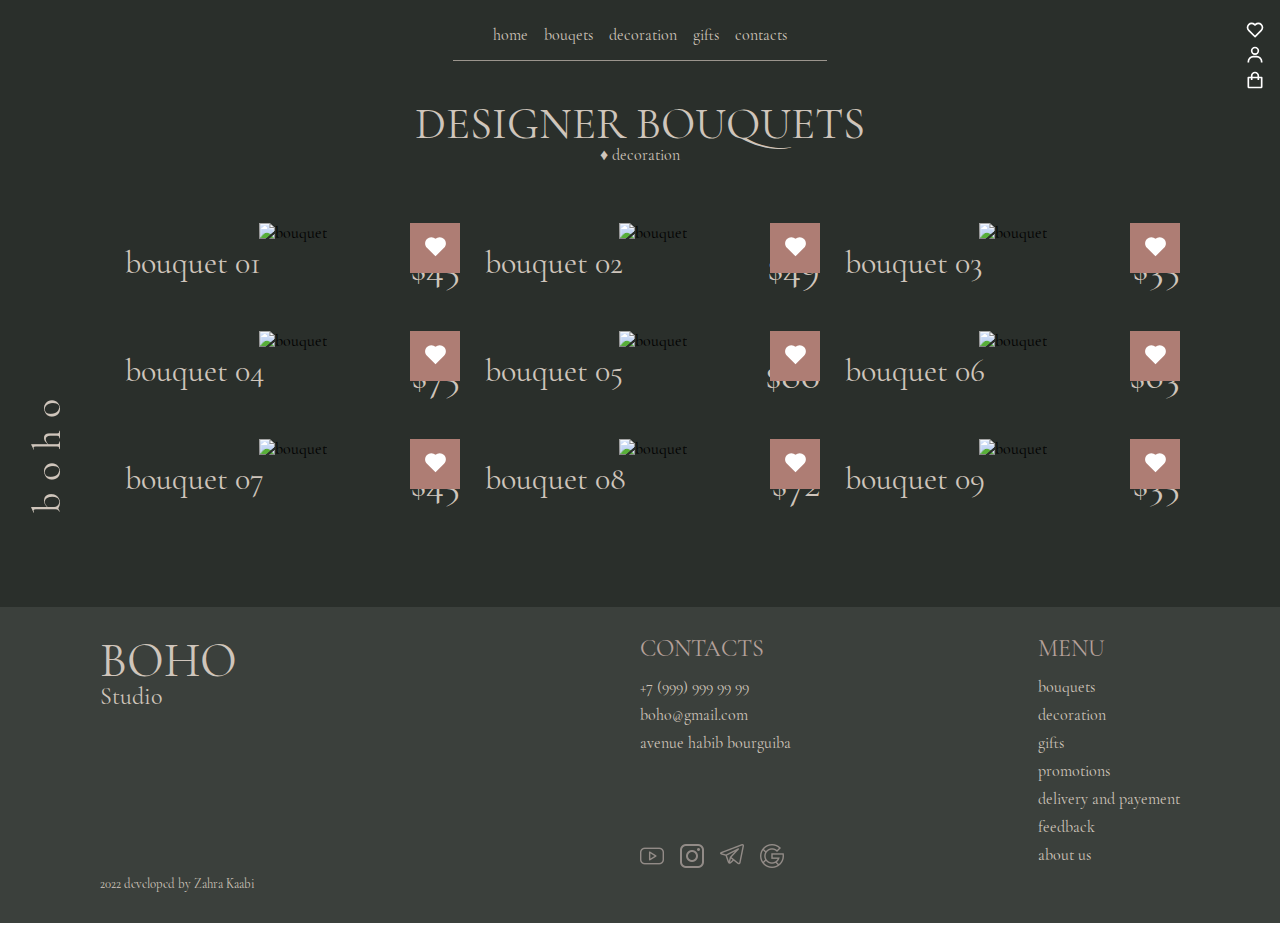
==== html/catalog.html @ 259a6b1c "chore: Implement landing + bouquets + shoppinf cart pages" ====
<!DOCTYPE html>
<html lang="en">
<head>
    <meta charset="UTF-8">
    <meta http-equiv="X-UA-Compatible" content="IE=edge">
    <meta name="viewport" content="width=device-width, initial-scale=1.0">
    <title>E-commetce</title>
    <!--CSS-->
    <link rel="stylesheet" href="../css/footer.css">
    <link rel="stylesheet" href="../css/global.css">
    <link rel="stylesheet" href="../css/catalog.css">
    <link rel="stylesheet" href="../css/variables.css">
    <link rel="stylesheet" href="../css/typography.css">
    <link rel="stylesheet" href="../css/landing-page.css">
</head>
<body>
    <!--=======================header=========================--->
    <header>
        <div class="navbar desktop-navbar bg-section flex justify-center items-center">
            <ul class="menu flex">
                <li><a href="../index.html">home</a></li>
                <li><a href="#">bouqets</a></li>
                <li><a href="#">decoration</a></li>
                <li><a href="#">gifts</a></li>
                <li><a href="#">contacts</a></li>
            </ul>

            <ul class="side-shopping-menu">
                <li><img src="../assets/images/bx-heart.svg" alt="heart" /><span id="favorite-number-container" class="flex justify-center items-center"></span></li>
                <li><img src="../assets/images/bx-user.svg" alt="user" /></li>
                <li><a href="../html/shopping-cart.html"><img src="../assets/images/bx-shopping-bag.svg" alt="shopping-bag" /><span id="cart-number-container" class="flex justify-center items-center"></span></a></li>
            </ul>
        </div>

        <div class="navbar mobile-navbar bg-section flex justify-between items-center">
            <img class="shopping-bag" src="../assets/images/bx-shopping-bag.svg" alt="shopping-bag" />
            <h1 class="logo">boho</h1>
            <div class="menu-icon">
                <div></div>
                <div></div>
                <div></div>
            </div>
        </div>
    </header>
    <!--=====================End header========================-->
    
    <main class="bg-section">
    <!--=====================side title=======================--->
    <h5 class="side-title">boho</h5>
    <!--====================End side title=====================-->

    <!--=====================page title=======================--->
    <div class="page-title text-center">
        <h1>DESIGNER BOUQUETS</h1>
        <h6>&#9830; decoration</h6>
    </div>
    <!--====================End page title=====================-->
    
    <!--======================products========================--->
    <div id="products" class="container products flex flex-wrap justify-center text-center"></div>
    <!--=====================End products======================-->
    </main>

    <footer>
    <!--========================footer========================--->
    <div class="container footer">
        <div class="footer-row flex flex-wrap justify-between">
            <div class="footer-col footer-logo">
                <h2>BOHO</h2>
                <h6>Studio</h6>
            </div>
    
            <div class="footer-col flex justify-between pos-r">
                <div class="footer-col__part-one">
                    <h2 class="footer-title">CONTACTS</h2>
    
                    <ul class="footer-usefull-links">
                        <li><a href="#">+7 (999) 999 99 99</a></li>
                        <li><a href="#">boho@gmail.com</a></li>
                        <li><a href="#">avenue habib bourguiba</a></li>
                    </ul>
                </div>
    
                <div class="footer-col__part-two">
                    <h2 class="footer-title">MENU</h2>
                    
                    <ul class="footer-usefull-links">
                        <li><a href="#">bouquets</a></li>
                        <li><a href="#">decoration</a></li>
                        <li><a href="#">gifts</a></li>
                        <li><a href="#">promotions</a></li>
                        <li><a href="#">delivery and payement</a></li>
                        <li><a href="#">feedback</a></li>
                        <li><a href="#">about us</a></li>
                    </ul>
                </div>
                
                <ul class="social-media flex">
                    <li><a href="#"><img src="../assets/images/social-media/youtube.png" alt="youtube_icon" /></a></li>
                    <li><a href="#"><img src="../assets/images/social-media/instagram.png" alt="instgaram_icon" /></a></li>
                    <li><a href="#"><img src="../assets/images/social-media/telegram.png" alt="telegram_icon" /></a></li>
                    <li><a href="#"><img src="../assets/images/social-media/google.png" alt="google_icon" /></a></li>
                </ul>
            </div>
        </div>
        <span>2022 developed by Zahra Kaabi</span>
    </div> 
    <!--=======================End footer======================-->
    </footer>

    <!-------Javascript------------------------------------------>
    <script src="../js/catalog.js"></script>
</body>
</html>
---- css/footer.css ----
.footer {
    position: relative;
    color: var(--base-color);
    background-color: #3b403c;
    padding: 30px 100px !important;
    font-family: var(--ff-monospace);
}

.footer-col,
.footer-col__part-one
.footer-col__part-two {
    width: 50%;
}

.footer-logo h2,
.footer-logo h6,
.footer-title {
    line-height: 1;
    font-weight: 300;
}

.footer-logo h2{
    font-size: 3rem;
}

.footer-logo h6 {
    font-size: 1.5rem;
}

.footer-title {
    color: #b5a09a;
    margin-bottom: 1rem;
}

.footer-usefull-links {
    padding-left: 0 !important;
}

.footer-usefull-links li {
    margin-bottom: 0.5rem;
}

.footer-usefull-links li a {
    cursor: pointer;
    color: var(--base-color);
}

.social-media {
    left: 0;
    bottom: 0;
    padding-left: 0;
    margin-top: 2rem;
    position: absolute;
}

.social-media li {
    margin-right: 1rem;
}

.social-media li a img {
    width: 24px;
    height: 24px;
}

.footer span {
    font-weight: 300;
    font-size: 0.8rem;
}

/*=========================
       media queries
==========================*/
@media (max-width: 992px) {
    .footer {
        padding: 30px 15px !important;
    }

    .footer-logo {
        margin-bottom: 3rem;
    }

    .footer-col {
        width: 100%;
    }
    
    .social-media {
        margin-bottom: 1rem;
    }
}
---- css/global.css ----
*,
*:before,
*::after {
    box-sizing: border-box;
}
  
/*===========================
    globals
=============================*/
body {
    margin: 0;
    padding: 0;
    font-family: var(--ff-monospace), 'Helvetica Neue', sans-serif;
}

h1,
h2,
h3,
h4,
h5,
h6,
p,
ul,
img {
    margin: 0;
}

ul {
    list-style: none;
}

a {
    text-decoration: none;
}

.bg-section {
    background-color: var(--main-bg-color);
}

.space-section {
    padding-top: 150px !important;
}

.section-title {
    line-height: 1;
    font-size: 13vw;
    font-weight: 300;
    margin-bottom: 2rem;
    color: var(--base-color);
    mix-blend-mode: exclusion;
    font-family: var(--ff-monospace);
}

.section-subtitle {
    width: 16ch;
    line-height: 1.2;
    font-weight: 300;
    color: #9d968f;
    text-align: start;
    font-size: 1.8rem;
    letter-spacing: 3px;
    font-family: var(--ff-light-sans-serif), sans-serif;
}

button {
    outline: 0;
}

.flex {
    display: flex;
}

.flex-wrap {
    flex-wrap: wrap;
}

.flex-column {
    flex-direction: column;
}

.justify-center {
    justify-content: center;
}

.justify-between {
    justify-content: space-between;
}

.items-start {
    align-items: flex-start;
}

.items-center {
    align-items: center;
}

.items-end {
    align-items: flex-end;
}

.content-end {
    align-content: flex-end;
}

.text-center {
    text-align: center;
}

.pos-center {
    top: 50%;
    left: 50%;
    position: absolute;
    transform: translate(-50%, -50%);
}

.pos-r {
    position: relative;
}

.w-max {
    width: 100%;
}

.container {
    padding: 0 100px;
}

.remove-element {
    display: none;
}

/*=========================
       media queries
==========================*/
@media (max-width: 992px) {
    .container {
        padding: 0 15px;
    }

    .space-section {
        padding-top: 170px !important;
    }
}
---- css/catalog.css ----
.side-title {
    top: 50%;
    left: -1rem;
    z-index: 10;
    position: fixed;
    font-weight: 300;
    font-size: 2.5rem;
    letter-spacing: 12px;
    color: var(--base-color);
    font-family: var(--ff-monospace);
    transform: translateY(-50%) rotate(-90deg);
}

.page-title h1,
.page-title h6 {
    line-height: 1;
    font-weight: 300;
    color: var(--base-color);
    font-family: var(--ff-monospace);
}

.page-title h1 {
    font-size: 2.8rem;
    padding-top: 1rem;
}

.page-title h6 {
    font-size: 1rem;
}

.products {
    margin-top: 60px;
    padding-bottom: 60px;
}

.single-product {
    height: 100%;
    position: relative;
    padding-left: 25px;
    padding-bottom: 40px;
    width: calc((100% / 3));
}

.single-product img {
    width: 100%;
    height: 500px;
}

.product-info h4 {
    font-weight: 400;
    color: var(--base-color);
    font-family: var(--ff-monospace);
}

.product-info .product-name {
    font-size: 2rem;
}

.product-info .product-price {
    font-size: 2.5rem;
}

.add-to-favorite {
    top: 0;
    right: 0;
    z-index: 55;
    width: 50px;
    height: 50px;
    border: none;
    cursor: pointer;
    position: absolute;
    background-color: var(--second-color);
}

.add-to-favorite img {
    width: 25px;
    height: 25px;
    filter: invert(1);
}

.add-to-cart-hover {
    top: 0;
    right: 0;
    opacity: 0;
    height: 500px;
    position: absolute;
    transition: 0.4s ease;
    width: calc(100% - 25px);
    background-color: #ffffffa8;
}

.add-to-cart-hover button {
    width: 200px;
    height: 40px;
    cursor: pointer;
    border: 2px solid var(--second-color);
}

.add-to-cart-hover .view-button {
    font-weight: 700;
    margin-bottom: 1rem;
    color: var(--second-color);
    background-color: transparent;
}

.add-to-cart-hover .add-to-cart-button {
    color: #ffffff;
    background-color: var(--second-color);
}

.single-product:hover > .add-to-cart-hover {
    opacity: 1;
}
---- css/variables.css ----
/*===========================
    css variables
=============================*/
:root {
    /*--colors--*/
    --main-bg-color: #2a2f2b;
    --base-color: #cfc5bb;
    --second-color: #ae7d74;
    
    /*--fonts--*/
    --ff-monospace: Cormorant;
    --ff-light-sans-serif: Montserrat-light;
  }
---- css/typography.css ----
@font-face {
    font-family: 'Cormorant';
    src: url('../assets/fonts/CormorantGaramond-Regular.ttf');
}

@font-face {
  font-family: 'Montserrat-light';
  src: url('../assets/fonts/Montserrat-ExtraLight.ttf');
}
---- css/landing-page.css ----
/*=====================================
                Navbar
=====================================*/
.navbar {
    top: 0;
    left: 0;
    z-index: 999;
    position: sticky;
}

/* desktop navbar view */
.desktop-navbar {
    padding: 25px 0;
}

.desktop-navbar .menu{
    padding: 0 40px 15px 40px;
    border-bottom: 0.5px solid #cfc5bbaf;
}

.desktop-navbar .menu li a{
    font-size: 1rem;
    margin-right: 1rem;
    color: var(--base-color);
}

.desktop-navbar .menu li:last-of-type a{
    margin-right: 0;
}

.desktop-navbar .side-shopping-menu {
    position: absolute;
    z-index: 900;
    right: 15px;
    top: 20px;
}

.desktop-navbar .side-shopping-menu li img {
    width: 20px;
    cursor: pointer;
    filter: invert(1);
}

.side-shopping-menu li .heart-icon,
.side-shopping-menu li .cart-icon {
    position: relative;
}

.side-shopping-menu li .heart-icon,
.side-shopping-menu li .cart-icon {
    width: 15px;
    height: 15px;
    display: flex;
    line-height: 1;
    color: #ffffff;
    font-size: 0.5rem;
    border-radius: 50%;
    position: absolute;
    transition: 0.4s ease;
    background-color: var(--second-color);
    font-family: var(--ff-light-sans-serif);
}

.side-shopping-menu li .heart-icon {
    top: -7px;
    right: -7px;
}

.side-shopping-menu li .cart-icon {
    bottom: 15px;
    right: -7px;
}

/* mobile navbar view */
.mobile-navbar {
    padding: 15px;
}

.mobile-navbar .shopping-bag {
    width: 35px;
    filter: invert(1);
}

.mobile-navbar .logo {
    font-weight: 300;
    font-size: 2.3rem;
    color: var(--base-color);
    font-family: var(--ff-monospace);
}

.mobile-navbar .menu-icon {
    width: 50px;
    padding: 5px;
}

.mobile-navbar .menu-icon div {
    height: 3px;
    width: 100%;
    border: 5px;
    background: var(--base-color);
    margin-bottom: 7px;
    transition: 0.5s ease;
}

.mobile-navbar .menu-icon div:nth-child(2) {
    transition: 0.3s ease;
}

.mobile-navbar .menu-icon:hover > div:first-child {
    margin-bottom: 0;
    transform: rotate(45deg);
}

.mobile-navbar .menu-icon:hover > div:nth-child(2) {
    margin-bottom: 0;
    opacity: 0;
}

.mobile-navbar .menu-icon:hover > div:nth-child(3) {
    margin-bottom: 0;
    margin-top: -0.3rem;
    transform: rotate(-45deg);
}

/*=====================================
           banner section
=====================================*/
.banner {
    height: 90vh;
    position: relative;
}

.banner img {
    height: 30vh;
}

.banner .banner__content h1,
.banner .banner__content h2 {
    line-height: 1;
    font-weight: 300;
    color: var(--base-color);
    font-family: var(--ff-monospace);
}

.banner .banner__content h1 {
    font-size: 20vw;
}

.banner .banner__content h2 {
    font-size: 10vw;
}

/*=====================================
          bouquets section
=====================================*/
.bouquets {
    height: 550px;
    position: relative;
}

.bouquets-flowers {
    top: 0;
    left: 100px;
    position: absolute;
    width: 400px;
    height: 550px;
}

.bouquets h2 {
    margin-left: 3rem;
}

/*=====================================
          decoration section
=====================================*/
.decoration {
    position: relative;
}

/*=====================================
          gifts section
=====================================*/
.gifts {
    padding-bottom: 200px;
}

.gifts,
.gifts-content {
    position: relative;
}

.gifts-slogan {
    margin-left: 100px;
}

.gifts-content {
    width: 60%;
}

.gifts-images {
    width: 40%;
}

.gifts-images .gallery {
    height: 500px;
    width: 80%;

    overflow: auto;
}

.gifts-images .gallery img {
    width: 100%;
    height: 100%;
    flex-shrink: 0;

    object-fit: cover;

    position: sticky;
    top: 0;
}

/*=========================
  animations (keyframes)
=========================*/

/*=========================
       media queries
==========================*/
@media (max-width: 992px) {
    /*----navbar---*/
    .desktop-navbar,
    .side-shopping-menu {
        display: none;
    }

    /*---banner---*/
    .banner {
        height: 80vh;
        padding: 1rem;
        justify-content: flex-start;
    }

    .banner img {
        height: 50vh;
        width: 80%;
    }

    .banner__content {
        top: -2rem;
        left: 0;
        transform: unset;
        position: relative;
    }

    /*---bouquets---*/
    .bouquets {
        height: 100%;
        flex-direction: column-reverse;
    }

    .bouquets h2 {
        display: none;
    }

    .bouquets-flowers {
        left: 0;
        width: 80%;
        height: 80%;
        position: relative;
    }

    /*---gifts---*/
    .gifts-content,
    .gifts-images {
        width: 100%;
    }
}

@media (min-width: 992px) {
    .mobile-navbar {
        display: none;
    }
}
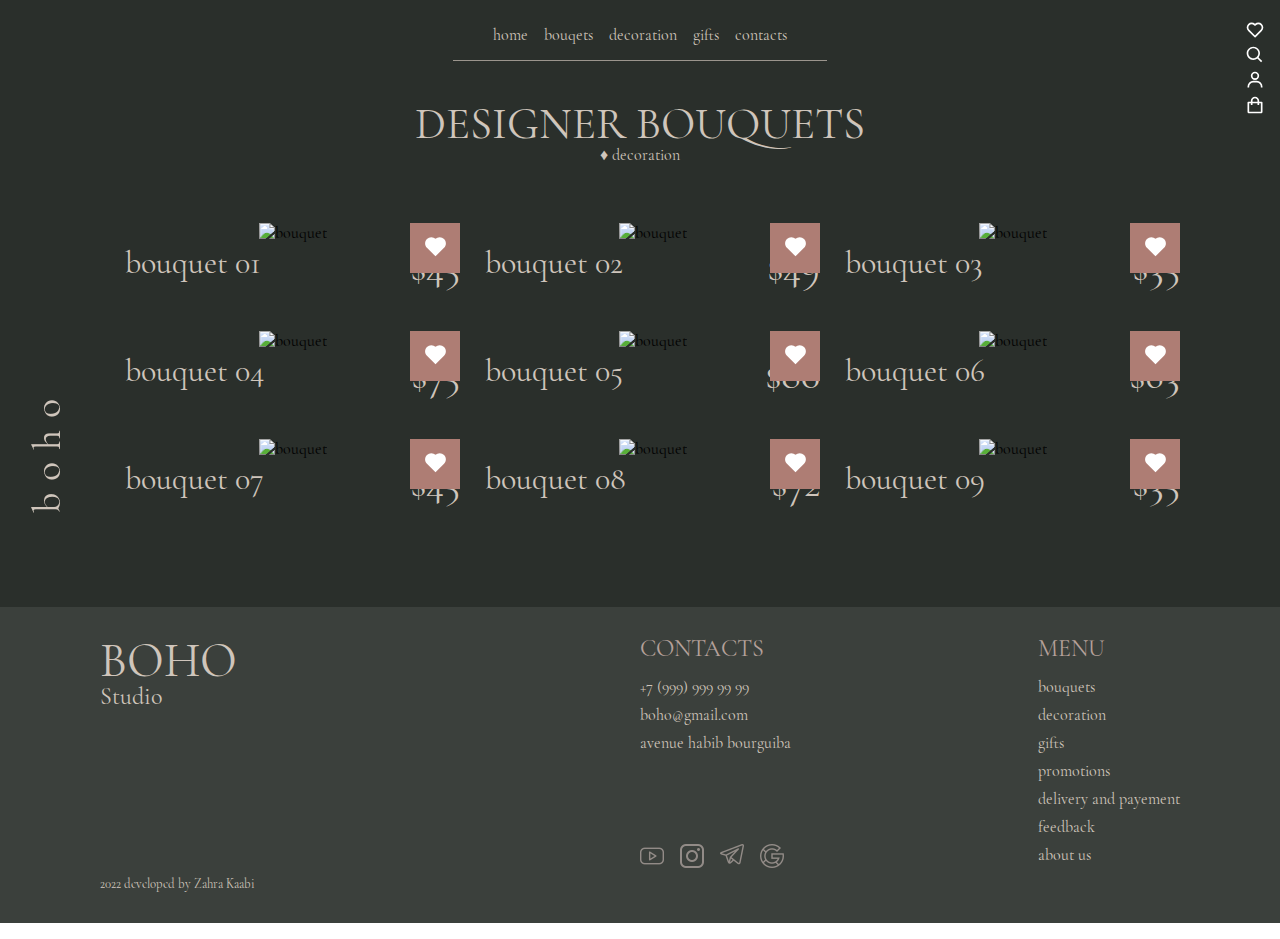
==== commit 1842eae3: "chore: Implement search option" ====
--- a/html/catalog.html
+++ b/html/catalog.html
@@ -26,9 +26,29 @@
             </ul>
 
             <ul class="side-shopping-menu">
-                <li><img src="../assets/images/bx-heart.svg" alt="heart" /><span id="favorite-number-container" class="flex justify-center items-center"></span></li>
+                <li>
+                    <img src="../assets/images/bx-heart.svg" alt="heart" />
+                    <span id="favorite-number-container" class="flex justify-center items-center"></span>
+                </li>
+                <li>
+                    <img id="search-icon" src="../assets/images/bx-search.svg" alt="heart" />
+                    <div id="search-box" class="search-box flex items-center">
+                        <input 
+                            id="search-input" 
+                            type="text" 
+                            placeholder="Search" 
+                            onkeyup="onKeyUpSearch()"
+                        /> 
+                    </div>
+                    <div id="hide-search"></div>
+                </li>
                 <li><img src="../assets/images/bx-user.svg" alt="user" /></li>
-                <li><a href="../html/shopping-cart.html"><img src="../assets/images/bx-shopping-bag.svg" alt="shopping-bag" /><span id="cart-number-container" class="flex justify-center items-center"></span></a></li>
+                <li>
+                    <a href="../html/shopping-cart.html">
+                        <img src="../assets/images/bx-shopping-bag.svg" alt="shopping-bag" />
+                        <span id="cart-number-container" class="flex justify-center items-center"></span>
+                    </a>
+                </li>
             </ul>
         </div>
 
--- a/css/global.css
+++ b/css/global.css
@@ -11,6 +11,21 @@
     margin: 0;
     padding: 0;
     font-family: var(--ff-monospace), 'Helvetica Neue', sans-serif;
+}
+
+body::-webkit-scrollbar,
+.gallery::-webkit-scrollbar {
+    width: 7px;
+}
+ 
+body::-webkit-scrollbar-track,
+.gallery::-webkit-scrollbar-track {
+    -webkit-box-shadow: inset 0 0 6px #ffffff;
+}
+ 
+body::-webkit-scrollbar-thumb,
+.gallery::-webkit-scrollbar-thumb {
+  background-color: #AE7D74;
 }
 
 h1,
@@ -31,6 +46,13 @@
 
 a {
     text-decoration: none;
+}
+
+input[type=number]::-webkit-inner-spin-button, 
+input[type=number]::-webkit-outer-spin-button { 
+    -webkit-appearance: none;
+    -moz-appearance: none;
+    appearance: none; 
 }
 
 .bg-section {
--- a/css/catalog.css
+++ b/css/catalog.css
@@ -1,3 +1,38 @@
+/*-----------------------------------
+       SEARCH BOX 
+----------------------------------- */
+.search-box {
+    position: fixed;
+    top: -100%;
+    left: 0;
+    width: 100%;
+    height: 100px;
+    z-index: 11;
+    padding: 0 120px;
+    transition: 0.5s ease;
+    background-color: #bc978a;
+}
+
+#hide-search {
+    position: fixed;
+    top: -100%;
+    left: 0;
+    z-index: 0;
+    width: 100%;
+    height: 100vh;
+}
+
+.search-box  input {
+    border: none;
+    background: transparent;
+    outline: none;
+    height: 30px;
+    width: 100%;
+    padding: 10px 5px;
+    color: rgb(233, 233, 233);
+    border-bottom: 2px solid white;
+}
+
 .side-title {
     top: 50%;
     left: -1rem;
@@ -72,6 +107,10 @@
     background-color: var(--second-color);
 }
 
+.colored-heart-icon {
+    filter: invert(0) !important;
+}
+
 .add-to-favorite img {
     width: 25px;
     height: 25px;
@@ -101,6 +140,11 @@
     margin-bottom: 1rem;
     color: var(--second-color);
     background-color: transparent;
+    transition: 0.3s ease;
+}
+
+.add-to-cart-hover .view-button:hover {
+    background-color: #fff;
 }
 
 .add-to-cart-hover .add-to-cart-button {
--- a/css/landing-page.css
+++ b/css/landing-page.css
@@ -132,6 +132,8 @@
 
 .banner img {
     height: 30vh;
+    width: 100%;
+    object-fit: cover;
 }
 
 .banner .banner__content h1,
@@ -143,11 +145,12 @@
 }
 
 .banner .banner__content h1 {
-    font-size: 20vw;
+    margin-top: -10rem;
 }
 
 .banner .banner__content h2 {
     font-size: 10vw;
+    margin-top: -5rem;
 }
 
 /*=====================================
@@ -175,6 +178,10 @@
 =====================================*/
 .decoration {
     position: relative;
+}
+
+.decoration img {
+    object-fit: cover;
 }
 
 /*=====================================
